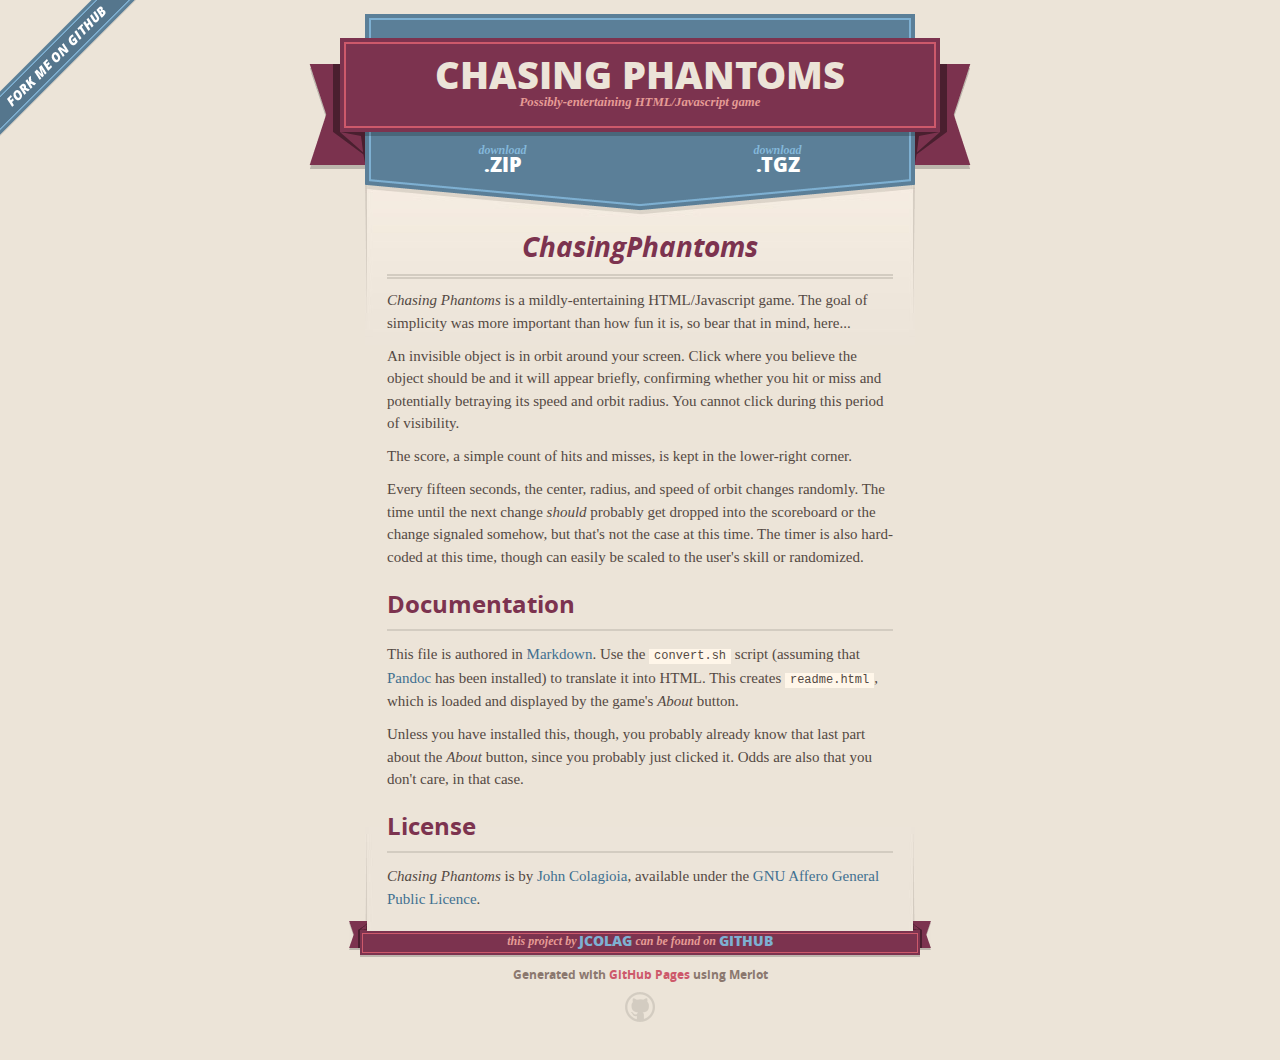
==== index.html @ c049d7f5 "Create gh-pages branch via GitHub" ====
<!DOCTYPE html>
<html>
  <head>
    <meta charset='utf-8'>
    <meta http-equiv="X-UA-Compatible" content="chrome=1">
    <meta name="viewport" content="width=640">

    <link rel="stylesheet" href="stylesheets/core.css" media="screen">
    <link rel="stylesheet" href="stylesheets/mobile.css" media="handheld, only screen and (max-device-width:640px)">
    <link rel="stylesheet" href="stylesheets/pygment_trac.css">

    <script type="text/javascript" src="javascripts/modernizr.js"></script>
    <script type="text/javascript" src="https://ajax.googleapis.com/ajax/libs/jquery/1.7.1/jquery.min.js"></script>
    <script type="text/javascript" src="javascripts/headsmart.min.js"></script>
    <script type="text/javascript">
      $(document).ready(function () {
        $('#main_content').headsmart()
      })
    </script>
    <title>Chasing Phantoms by jcolag</title>
  </head>

  <body>
    <a id="forkme_banner" href="https://github.com/jcolag/ChasingPhantoms">View on GitHub</a>
    <div class="shell">

      <header>
        <span class="ribbon-outer">
          <span class="ribbon-inner">
            <h1>Chasing Phantoms</h1>
            <h2>Possibly-entertaining HTML/Javascript game</h2>
          </span>
          <span class="left-tail"></span>
          <span class="right-tail"></span>
        </span>
      </header>

      <section id="downloads">
        <span class="inner">
          <a href="https://github.com/jcolag/ChasingPhantoms/zipball/master" class="zip"><em>download</em> .ZIP</a><a href="https://github.com/jcolag/ChasingPhantoms/tarball/master" class="tgz"><em>download</em> .TGZ</a>
        </span>
      </section>


      <span class="banner-fix"></span>


      <section id="main_content">
        <h1>
<a id="chasingphantoms" class="anchor" href="#chasingphantoms" aria-hidden="true"><span class="octicon octicon-link"></span></a>ChasingPhantoms</h1>

<p><em>Chasing Phantoms</em> is a mildly-entertaining HTML/Javascript game.  The goal of simplicity was more important than how fun it is, so bear that in mind, here...</p>

<p>An invisible object is in orbit around your screen.  Click where you believe the object should be and it will appear briefly, confirming whether you hit or miss and potentially betraying its speed and orbit radius.  You cannot click during this period of visibility.</p>

<p>The score, a simple count of hits and misses, is kept in the lower-right corner.</p>

<p>Every fifteen seconds, the center, radius, and speed of orbit changes randomly.  The time until the next change <em>should</em> probably get dropped into the scoreboard or the change signaled somehow, but that's not the case at this time.  The timer is also hard-coded at this time, though can easily be scaled to the user's skill or randomized.</p>

<h2>
<a id="documentation" class="anchor" href="#documentation" aria-hidden="true"><span class="octicon octicon-link"></span></a>Documentation</h2>

<p>This file is authored in <a href="http://daringfireball.net/projects/markdown/">Markdown</a>.  Use the <code>convert.sh</code> script (assuming that <a href="http://daringfireball.net/projects/markdown/">Pandoc</a> has been installed) to translate it into HTML.  This creates <code>readme.html</code>, which is loaded and displayed by the game's <em>About</em> button.</p>

<p>Unless you have installed this, though, you probably already know that last part about the <em>About</em> button, since you probably just clicked it.  Odds are also that you don't care, in that case.</p>

<h2>
<a id="license" class="anchor" href="#license" aria-hidden="true"><span class="octicon octicon-link"></span></a>License</h2>

<p><em>Chasing Phantoms</em> is by <a href="http://john.colagioia.net">John Colagioia</a>, available under the <a href="https://gnu.org/licenses/agpl.html">GNU Affero General Public Licence</a>.</p>
      </section>

      <footer>
        <span class="ribbon-outer">
          <span class="ribbon-inner">
            <p>this project by <a href="https://github.com/jcolag">jcolag</a> can be found on <a href="https://github.com/jcolag/ChasingPhantoms">GitHub</a></p>
          </span>
          <span class="left-tail"></span>
          <span class="right-tail"></span>
        </span>
        <p>Generated with <a href="https://pages.github.com">GitHub Pages</a> using Merlot</p>
        <span class="octocat"></span>
      </footer>

    </div>

    
  </body>
</html>
---- stylesheets/core.css ----
@import url("screen.css");
@import url("non-screen.css") handheld;
@import url("non-screen.css") only screen and (max-device-width:640px);
---- stylesheets/mobile.css ----
/* Generated by Font Squirrel (http://www.fontsquirrel.com) on February 9, 2012 */


@font-face {
  font-family: 'Open Sans';
  src: url('../fonts/opensans-regular-webfont.eot');
  src: url('../fonts/opensans-regular-webfont.eot?#iefix') format('embedded-opentype'),
       url('../fonts/opensans-regular-webfont.woff') format('woff'),
       url('../fonts/opensans-regular-webfont.ttf') format('truetype'),
       url('../fonts/opensans-regular-webfont.svg#OpenSansRegular') format('svg');
  font-weight: normal;
  font-style: normal;
}

@font-face {
  font-family: 'Open Sans';
  src: url('../fonts/opensans-italic-webfont.eot');
  src: url('../fonts/opensans-italic-webfont.eot?#iefix') format('embedded-opentype'),
       url('../fonts/opensans-italic-webfont.woff') format('woff'),
       url('../fonts/opensans-italic-webfont.ttf') format('truetype'),
       url('../fonts/opensans-italic-webfont.svg#OpenSansItalic') format('svg');
  font-weight: normal;
  font-style: italic;
}

@font-face {
  font-family: 'Open Sans';
  src: url('../fonts/opensans-bold-webfont.eot');
  src: url('../fonts/opensans-bold-webfont.eot?#iefix') format('embedded-opentype'),
       url('../fonts/opensans-bold-webfont.woff') format('woff'),
       url('../fonts/opensans-bold-webfont.ttf') format('truetype'),
       url('../fonts/opensans-bold-webfont.svg#OpenSansBold') format('svg');
  font-weight: bold;
  font-style: normal;
}

@font-face {
  font-family: 'Open Sans';
  src: url('../fonts/opensans-bolditalic-webfont.eot');
  src: url('../fonts/opensans-bolditalic-webfont.eot?#iefix') format('embedded-opentype'),
       url('../fonts/opensans-bolditalic-webfont.woff') format('woff'),
       url('../fonts/opensans-bolditalic-webfont.ttf') format('truetype'),
       url('../fonts/opensans-bolditalic-webfont.svg#OpenSansBoldItalic') format('svg');
  font-weight: bold;
  font-style: italic;
}

@font-face {
  font-family: 'Open Sans';
  src: url('../fonts/opensans-extrabold-webfont.eot');
  src: url('../fonts/opensans-extrabold-webfont.eot?#iefix') format('embedded-opentype'),
       url('../fonts/opensans-extrabold-webfont.woff') format('woff'),
       url('../fonts/opensans-extrabold-webfont.ttf') format('truetype'),
       url('../fonts/opensans-extrabold-webfont.svg#OpenSansExtrabold') format('svg');
  font-weight: bolder;
  font-style: normal;
}


/* http://meyerweb.com/eric/tools/css/reset/ 
   v2.0 | 20110126
   License: none (public domain)
*/

html, body, div, span, applet, object, iframe,
h1, h2, h3, h4, h5, h6, p, blockquote, pre,
a, abbr, acronym, address, big, cite, code,
del, dfn, em, img, ins, kbd, q, s, samp,
small, strike, strong, sub, sup, tt, var,
b, u, i, center,
dl, dt, dd, ol, ul, li,
fieldset, form, label, legend,
table, caption, tbody, tfoot, thead, tr, th, td,
article, aside, canvas, details, embed, 
figure, figcaption, footer, header, hgroup, 
menu, nav, output, ruby, section, summary,
time, mark, audio, video {
  margin: 0;
  padding: 0;
  border: 0;
  font-size: 100%;
  font: inherit;
  vertical-align: baseline;
}
/* HTML5 display-role reset for older browsers */
article, aside, details, figcaption, figure, 
footer, header, hgroup, menu, nav, section {
  display: block;
}
body {
  line-height: 1;
}
ol, ul {
  list-style: none;
}
blockquote, q {
  quotes: none;
}
blockquote:before, blockquote:after,
q:before, q:after {
  content: '';
  content: none;
}
table {
  border-collapse: collapse;
  border-spacing: 0;
}

header, footer, section {
  display: block;
  position: relative;
}

/* STYLES */

div.shell {
  display: block;
  width: 640px;
  margin: 0 auto;
}

a#forkme_banner {
  display: none;
}

/* header */

header {
  position: relative;
  z-index: 2;
  margin: 0;
  max-width: 640px;
  top: 51px;
}

header span.ribbon-inner {
  position: relative;
  display: block;
  background-color: #cd596b;
  border: 8px solid #7c334f;
  padding: 6px;
  z-index: 1;
}

header span.left-tail, header span.right-tail {
  position: relative;
  display: block;
  width: 19px;
  height: 10px;
  background: transparent url(../images/ribbon-tail-sprite-2x.png) 0 0 no-repeat;
  position: absolute;
  bottom: -10px;
  z-index: 0;
}

header span.left-tail {
  background-position: 0 0;
  left: 0;
}

header span.right-tail {
  background-position: -19px 0;
  right: 0;
}

header h1 {
  background-color: #7c334f;
  font-size: 2em;
  font-weight: bolder;
  font-style: normal;
  text-transform: uppercase;
  color: #ece4d8;
  text-align: center;
  line-height:1;  
  padding: 14px 20px 0;
}

header h2 {
  background-color: #7c334f;
  font: bold italic .85em/1.5 Georgia, Times, “Times New Roman”, serif;
  color: #e69b95;
  padding-bottom: 14px;
  margin-top: -3px;
  text-align: center;
}

section#downloads {
  position: relative;
  display: block;
  height: 171px;
  width: 602px;
  padding-bottom: 150px;
  margin: 51px auto -250px;
  z-index: 1;
  background: transparent url(../images/shield.png) center 0 no-repeat;
}

section#downloads a {
  display: none;
}

span.banner-fix {
  background: transparent url(../images/shield-fallback.png) center top no-repeat;
  display: block;
  height: 31px;
  position: absolute;
  width: 640px;
  top: 20px;

}

section#main_content {
  z-index: 2;
  padding: 20px 40px 0;
  min-height:185px;
}

/* footer */

footer {
  background: none;
  padding-top: 104px;
  margin: -94px auto 40px;
  max-width:640px;
  text-align: center;
}

footer span.ribbon-outer {
  display: block;
  position: relative;
  border-bottom: 2px solid #bdb6ad;
}

footer span.ribbon-inner {
  position: relative;
  display: block;
  background-color: #cd596b;
  border: 8px solid #7c334f;
  padding: 6px;
  z-index: 1;
}

footer p {
  font-family: 'Open Sans', sans-serif;
  font-weight: bold;
  font-size: .6em;
  color: #8b786f;
}

footer a {
  color: #cd596b;
}

footer span.ribbon-inner p {
  background-color: #7c334f;
  margin: 0;
  color: #e69b95;
  font: bold italic 22px/1 Georgia, Times, “Times New Roman”, serif;
  height: auto;
  line-height: 1.1;
  padding: 20px 0px 10px;
}

footer span.ribbon-inner a {
  display: block;
  position: relative;
  bottom: 0;
  color: #7eb0d2;
  font-family: 'Open Sans', sans-serif;
  text-transform: uppercase;
  font-style: normal;
  font-weight: bolder;
  font-size: 38px;
  padding-bottom: 10px;
}

footer span.ribbon-inner a:hover {
  color: #7eb0d2;
}

footer span.left-tail, footer span.right-tail {
  position: relative;
  display: block;
  width: 23px;
  height: 126px;
  background: transparent url(../images/small-ribbon-tail-sprite-2x.png) 0 0 no-repeat;
  position: absolute;
  top: -126px;
  z-index: 0;
}

footer span.left-tail {
  background-position: 0 0;
  left: 0;
}

footer span.right-tail {
  background-position: -23px 0;
  right: 0;
}

footer span.octocat {
  background: transparent url(../images/octocat-2x.png) 0 0 no-repeat;
  display: block;
  width: 60px;
  height: 60px;
  margin: 20px auto 0;}

/* content */

body {
  background: #ece4d8;
  font: normal normal 30px/1.5 Georgia, Palatino,” Palatino Linotype”, Times, “Times New Roman”, serif;
  color: #544943;
  -webkit-font-smoothing: antialiased;
}

a, a:hover {
  color: #417090;
}

a {
  text-decoration: none;
}

a:hover {
  text-decoration: underline;
}

h1,h2,h3,h4,h5,h6 {
  font-family: 'Open Sans', sans-serif;
  font-weight: bold;
}

p {
  margin: .7em 0 0;
}

strong {
  font-weight: bold;
}

em {
  font-style: italic;
}

ol {
  margin: .7em 0;
  list-style-type: decimal;
  padding-left: 1.35em;
}

ul {
  margin: .7em 0;
  padding-left: 1.35em;
}

ul li {
  padding-left: 20px;
  background: transparent url(../images/chevron-2x.png) left 15px no-repeat;
}

blockquote {
  font-family: 'Open Sans', sans-serif;
  margin: 20px 0;
  color: #8b786f;
  padding-left: 1.35em;
  background: transparent url('../images/blockquote-gfx-2x.png') 0 8px no-repeat;
}

img {
  -webkit-box-shadow: 0px 4px 0px #bdb6ad;
  -moz-box-shadow: 0px 4px 0px #bdb6ad;
  box-shadow: 0px 4px 0px #bdb6ad;
  border: 4px solid #fff6e9;
  max-width: 556px;
}

hr {
  border: none;
  outline: none;
  height: 42px;
  background: transparent url('../images/hr-2x.jpg') center center repeat-x;
  margin: 0 0 20px;
}

code {
  background: #fff6e9;
  font: normal normal .9em/1.7 "Lucida Sans Typewriter", "Lucida Console", Monaco, "Bitstream Vera Sans Mono", monospace;
  padding: 0 5px 1px;
}

pre {
  margin: 10px 0 20px;
  padding: .7em;
  background: #fff6e9;
  border-bottom: 4px solid #bdb6ad;
  font: normal normal .9em/1.7 "Lucida Sans Typewriter", "Lucida Console", Monaco, "Bitstream Vera Sans Mono", monospace;
  overflow: auto;
}

table {
  background: #fff6e9;
  display: table;
  width: 100%;
  border-collapse: separate;
  border-bottom: 4px solid #bdb6ad;
  margin: 10px 0;
}

tr {
  display: table-row;
}

th {
  display: table-cell;
  padding: 2px 10px;
  border: solid #ece4d8;
  border-width: 0 4px 4px 0;
  color: #cd596b;
  font-family: 'Open Sans', sans-serif;
  font-weight: bold;
  font-size: .85em;
}

td {
  display: table-cell;
  padding: 0 .7em;
  border: solid #ece4d8;
  border-width: 0 4px 4px 0;
}

td:last-child, th:last-child {
  border-right: none;
}

tr:last-child td {
  border-bottom: none;
}

dl {
  margin: .7em 0 20px;
}

dt {
  font-family: 'Open Sans', sans-serif;
  font-weight: bold;
}

dd {
  padding-left: 1.35em;
}

dd p:first-child {
  margin-top: 0;
}

/* Content based headers */

#main_content > .header-level-1:first-child,
#main_content > .header-level-2:first-child,
#main_content > .header-level-3:first-child,
#main_content > .header-level-4:first-child,
#main_content > .header-level-5:first-child,
#main_content > .header-level-6:first-child {
  margin-top: 0;
}

.header-level-1 {
  font-size: 1.85em;
  border-bottom: .2em double #d3ccc1;
  color: #7c334f;
  text-align: center;
  font-style: italic;
  margin: 1.1em 0 .38em;
  line-height: 1.2;
  padding-bottom: 10px
}

.header-level-2 {
  font-size: 1.58em;
  color: #7c334f;
  margin: .95em 0 .5em;
  border-bottom: .1em solid #D3CCC1;
  line-height: 1.2;
  padding-bottom: 10px
}

.header-level-3 {
  margin: 20px 0 10px;
  font-size: 1.45em;
}

.header-level-4 {
  margin: .6em 0;
  font-size: 1.2em;
  color: #cd596b;
}

.header-level-5 {
  margin: .7em 0;
  font-size: 1em;
  color: #8b786f;
}

.header-level-6 {
  margin: .8em 0;
  font-size: .85em;
  font-style: italic;
}
---- stylesheets/pygment_trac.css ----
.highlight  { background: #ffffff; }
.highlight .c { color: #999988; font-style: italic } /* Comment */
.highlight .err { color: #a61717; background-color: #e3d2d2 } /* Error */
.highlight .k { font-weight: bold } /* Keyword */
.highlight .o { font-weight: bold } /* Operator */
.highlight .cm { color: #999988; font-style: italic } /* Comment.Multiline */
.highlight .cp { color: #999999; font-weight: bold } /* Comment.Preproc */
.highlight .c1 { color: #999988; font-style: italic } /* Comment.Single */
.highlight .cs { color: #999999; font-weight: bold; font-style: italic } /* Comment.Special */
.highlight .gd { color: #000000; background-color: #ffdddd } /* Generic.Deleted */
.highlight .gd .x { color: #000000; background-color: #ffaaaa } /* Generic.Deleted.Specific */
.highlight .ge { font-style: italic } /* Generic.Emph */
.highlight .gr { color: #aa0000 } /* Generic.Error */
.highlight .gh { color: #999999 } /* Generic.Heading */
.highlight .gi { color: #000000; background-color: #ddffdd } /* Generic.Inserted */
.highlight .gi .x { color: #000000; background-color: #aaffaa } /* Generic.Inserted.Specific */
.highlight .go { color: #888888 } /* Generic.Output */
.highlight .gp { color: #555555 } /* Generic.Prompt */
.highlight .gs { font-weight: bold } /* Generic.Strong */
.highlight .gu { color: #800080; font-weight: bold; } /* Generic.Subheading */
.highlight .gt { color: #aa0000 } /* Generic.Traceback */
.highlight .kc { font-weight: bold } /* Keyword.Constant */
.highlight .kd { font-weight: bold } /* Keyword.Declaration */
.highlight .kn { font-weight: bold } /* Keyword.Namespace */
.highlight .kp { font-weight: bold } /* Keyword.Pseudo */
.highlight .kr { font-weight: bold } /* Keyword.Reserved */
.highlight .kt { color: #445588; font-weight: bold } /* Keyword.Type */
.highlight .m { color: #009999 } /* Literal.Number */
.highlight .s { color: #d14 } /* Literal.String */
.highlight .na { color: #008080 } /* Name.Attribute */
.highlight .nb { color: #0086B3 } /* Name.Builtin */
.highlight .nc { color: #445588; font-weight: bold } /* Name.Class */
.highlight .no { color: #008080 } /* Name.Constant */
.highlight .ni { color: #800080 } /* Name.Entity */
.highlight .ne { color: #990000; font-weight: bold } /* Name.Exception */
.highlight .nf { color: #990000; font-weight: bold } /* Name.Function */
.highlight .nn { color: #555555 } /* Name.Namespace */
.highlight .nt { color: #000080 } /* Name.Tag */
.highlight .nv { color: #008080 } /* Name.Variable */
.highlight .ow { font-weight: bold } /* Operator.Word */
.highlight .w { color: #bbbbbb } /* Text.Whitespace */
.highlight .mf { color: #009999 } /* Literal.Number.Float */
.highlight .mh { color: #009999 } /* Literal.Number.Hex */
.highlight .mi { color: #009999 } /* Literal.Number.Integer */
.highlight .mo { color: #009999 } /* Literal.Number.Oct */
.highlight .sb { color: #d14 } /* Literal.String.Backtick */
.highlight .sc { color: #d14 } /* Literal.String.Char */
.highlight .sd { color: #d14 } /* Literal.String.Doc */
.highlight .s2 { color: #d14 } /* Literal.String.Double */
.highlight .se { color: #d14 } /* Literal.String.Escape */
.highlight .sh { color: #d14 } /* Literal.String.Heredoc */
.highlight .si { color: #d14 } /* Literal.String.Interpol */
.highlight .sx { color: #d14 } /* Literal.String.Other */
.highlight .sr { color: #009926 } /* Literal.String.Regex */
.highlight .s1 { color: #d14 } /* Literal.String.Single */
.highlight .ss { color: #990073 } /* Literal.String.Symbol */
.highlight .bp { color: #999999 } /* Name.Builtin.Pseudo */
.highlight .vc { color: #008080 } /* Name.Variable.Class */
.highlight .vg { color: #008080 } /* Name.Variable.Global */
.highlight .vi { color: #008080 } /* Name.Variable.Instance */
.highlight .il { color: #009999 } /* Literal.Number.Integer.Long */

.type-csharp .highlight .k { color: #0000FF }
.type-csharp .highlight .kt { color: #0000FF }
.type-csharp .highlight .nf { color: #000000; font-weight: normal }
.type-csharp .highlight .nc { color: #2B91AF }
.type-csharp .highlight .nn { color: #000000 }
.type-csharp .highlight .s { color: #A31515 }
.type-csharp .highlight .sc { color: #A31515 }
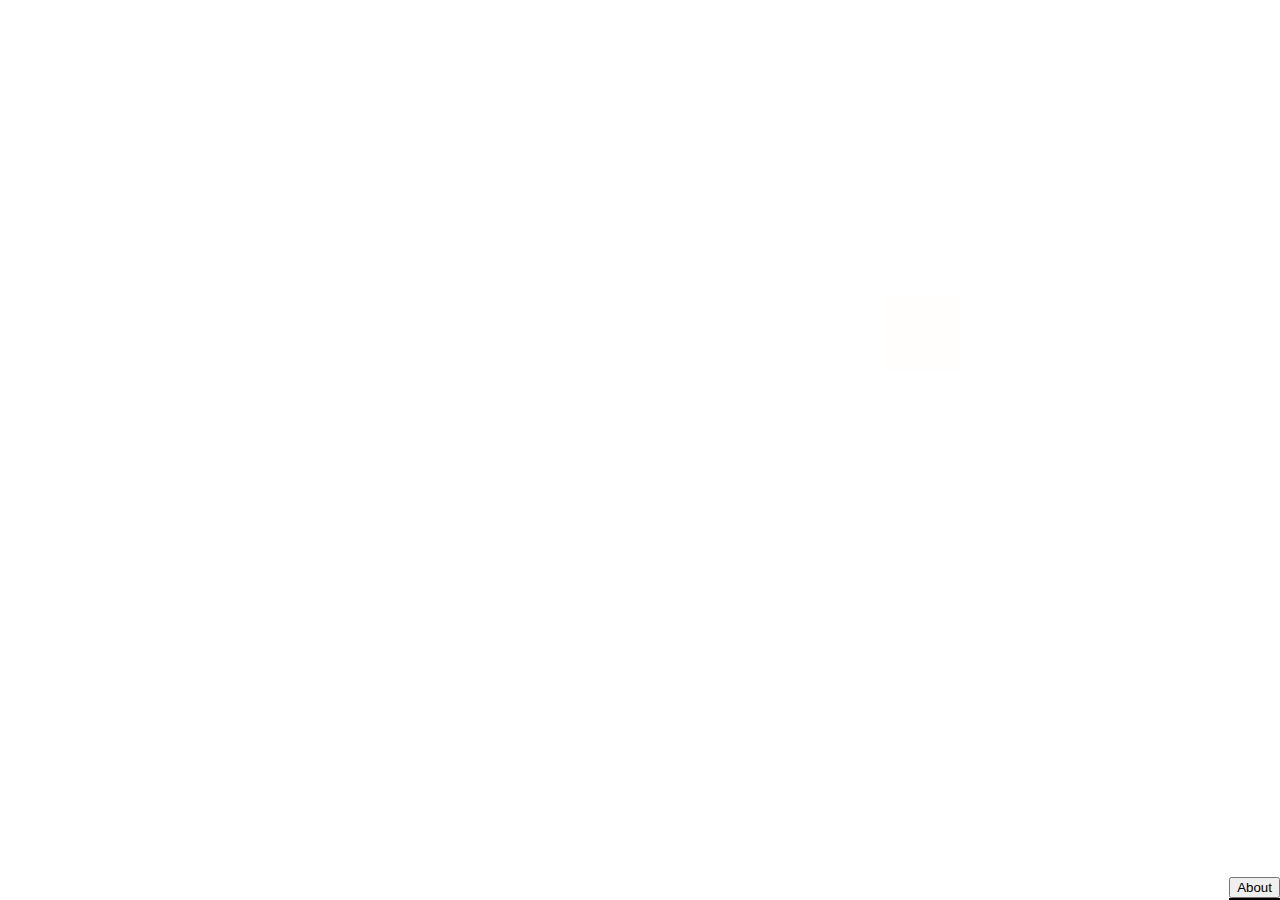
==== commit 0b8ef489: "Rename file to make it more easily hostable" ====
--- a/index.html
+++ b/index.html
@@ -1,89 +1,24 @@
 <!DOCTYPE html>
-<html>
-  <head>
-    <meta charset='utf-8'>
-    <meta http-equiv="X-UA-Compatible" content="chrome=1">
-    <meta name="viewport" content="width=640">
+<html onclick="boxMissed(event);">
+<head>
+<title>Chasing Phantoms</title>
+<meta charset="utf-8">
+<link rel="stylesheet" href="hide.css">
+<script src="https://code.jquery.com/jquery-2.1.0.js"></script>
+<script src="hide.js"></script>
+</head>
+<body>
+  <div id="target" onclick="boxCaught(event);"></div>
+  <div id="about" onclick='hideAbout();'></div>
+  <div id="click"></div>
+  <div id="controls">
+    <button id="showAbout" onclick='showAbout();'>About</button>
+    <br>
+    <div id="score"></div>
+  </div>
+  <script type="text/javascript">
+    setup();
+    setInterval(move, 10);
+  </script>
+</html>
 
-    <link rel="stylesheet" href="stylesheets/core.css" media="screen">
-    <link rel="stylesheet" href="stylesheets/mobile.css" media="handheld, only screen and (max-device-width:640px)">
-    <link rel="stylesheet" href="stylesheets/pygment_trac.css">
-
-    <script type="text/javascript" src="javascripts/modernizr.js"></script>
-    <script type="text/javascript" src="https://ajax.googleapis.com/ajax/libs/jquery/1.7.1/jquery.min.js"></script>
-    <script type="text/javascript" src="javascripts/headsmart.min.js"></script>
-    <script type="text/javascript">
-      $(document).ready(function () {
-        $('#main_content').headsmart()
-      })
-    </script>
-    <title>Chasing Phantoms by jcolag</title>
-  </head>
-
-  <body>
-    <a id="forkme_banner" href="https://github.com/jcolag/ChasingPhantoms">View on GitHub</a>
-    <div class="shell">
-
-      <header>
-        <span class="ribbon-outer">
-          <span class="ribbon-inner">
-            <h1>Chasing Phantoms</h1>
-            <h2>Possibly-entertaining HTML/Javascript game</h2>
-          </span>
-          <span class="left-tail"></span>
-          <span class="right-tail"></span>
-        </span>
-      </header>
-
-      <section id="downloads">
-        <span class="inner">
-          <a href="https://github.com/jcolag/ChasingPhantoms/zipball/master" class="zip"><em>download</em> .ZIP</a><a href="https://github.com/jcolag/ChasingPhantoms/tarball/master" class="tgz"><em>download</em> .TGZ</a>
-        </span>
-      </section>
-
-
-      <span class="banner-fix"></span>
-
-
-      <section id="main_content">
-        <h1>
-<a id="chasingphantoms" class="anchor" href="#chasingphantoms" aria-hidden="true"><span class="octicon octicon-link"></span></a>ChasingPhantoms</h1>
-
-<p><em>Chasing Phantoms</em> is a mildly-entertaining HTML/Javascript game.  The goal of simplicity was more important than how fun it is, so bear that in mind, here...</p>
-
-<p>An invisible object is in orbit around your screen.  Click where you believe the object should be and it will appear briefly, confirming whether you hit or miss and potentially betraying its speed and orbit radius.  You cannot click during this period of visibility.</p>
-
-<p>The score, a simple count of hits and misses, is kept in the lower-right corner.</p>
-
-<p>Every fifteen seconds, the center, radius, and speed of orbit changes randomly.  The time until the next change <em>should</em> probably get dropped into the scoreboard or the change signaled somehow, but that's not the case at this time.  The timer is also hard-coded at this time, though can easily be scaled to the user's skill or randomized.</p>
-
-<h2>
-<a id="documentation" class="anchor" href="#documentation" aria-hidden="true"><span class="octicon octicon-link"></span></a>Documentation</h2>
-
-<p>This file is authored in <a href="http://daringfireball.net/projects/markdown/">Markdown</a>.  Use the <code>convert.sh</code> script (assuming that <a href="http://daringfireball.net/projects/markdown/">Pandoc</a> has been installed) to translate it into HTML.  This creates <code>readme.html</code>, which is loaded and displayed by the game's <em>About</em> button.</p>
-
-<p>Unless you have installed this, though, you probably already know that last part about the <em>About</em> button, since you probably just clicked it.  Odds are also that you don't care, in that case.</p>
-
-<h2>
-<a id="license" class="anchor" href="#license" aria-hidden="true"><span class="octicon octicon-link"></span></a>License</h2>
-
-<p><em>Chasing Phantoms</em> is by <a href="http://john.colagioia.net">John Colagioia</a>, available under the <a href="https://gnu.org/licenses/agpl.html">GNU Affero General Public Licence</a>.</p>
-      </section>
-
-      <footer>
-        <span class="ribbon-outer">
-          <span class="ribbon-inner">
-            <p>this project by <a href="https://github.com/jcolag">jcolag</a> can be found on <a href="https://github.com/jcolag/ChasingPhantoms">GitHub</a></p>
-          </span>
-          <span class="left-tail"></span>
-          <span class="right-tail"></span>
-        </span>
-        <p>Generated with <a href="https://pages.github.com">GitHub Pages</a> using Merlot</p>
-        <span class="octocat"></span>
-      </footer>
-
-    </div>
-
-    
-  </body>
-</html>
--- a/hide.css
+++ b/hide.css
@@ -0,0 +1,38 @@
+#target {
+  position: absolute;
+  background-color: orange;
+  height: 75px;
+  width: 75px;
+}
+#controls {
+  position: absolute;
+  right: 0px;
+  bottom: 0px;
+}
+#score {
+  border: 1px solid black;
+}
+#about {
+  display: none;
+  position: absolute;
+  top: 25%;
+  left: 25%;
+  width: 50%;
+  height: 50%;
+  padding: 16px;
+  border: 16px solid orange;
+  background-color: black;
+  color: white;
+  z-index: 1002;
+  overflow: auto;
+}
+#click {
+  display: none;
+  position: absolute;
+  z-index: 1010;
+  border: 1px solid red;
+  border-radius: 5px;
+  background-color: yellow;
+  width: 10px;
+  height: 10px;
+}
